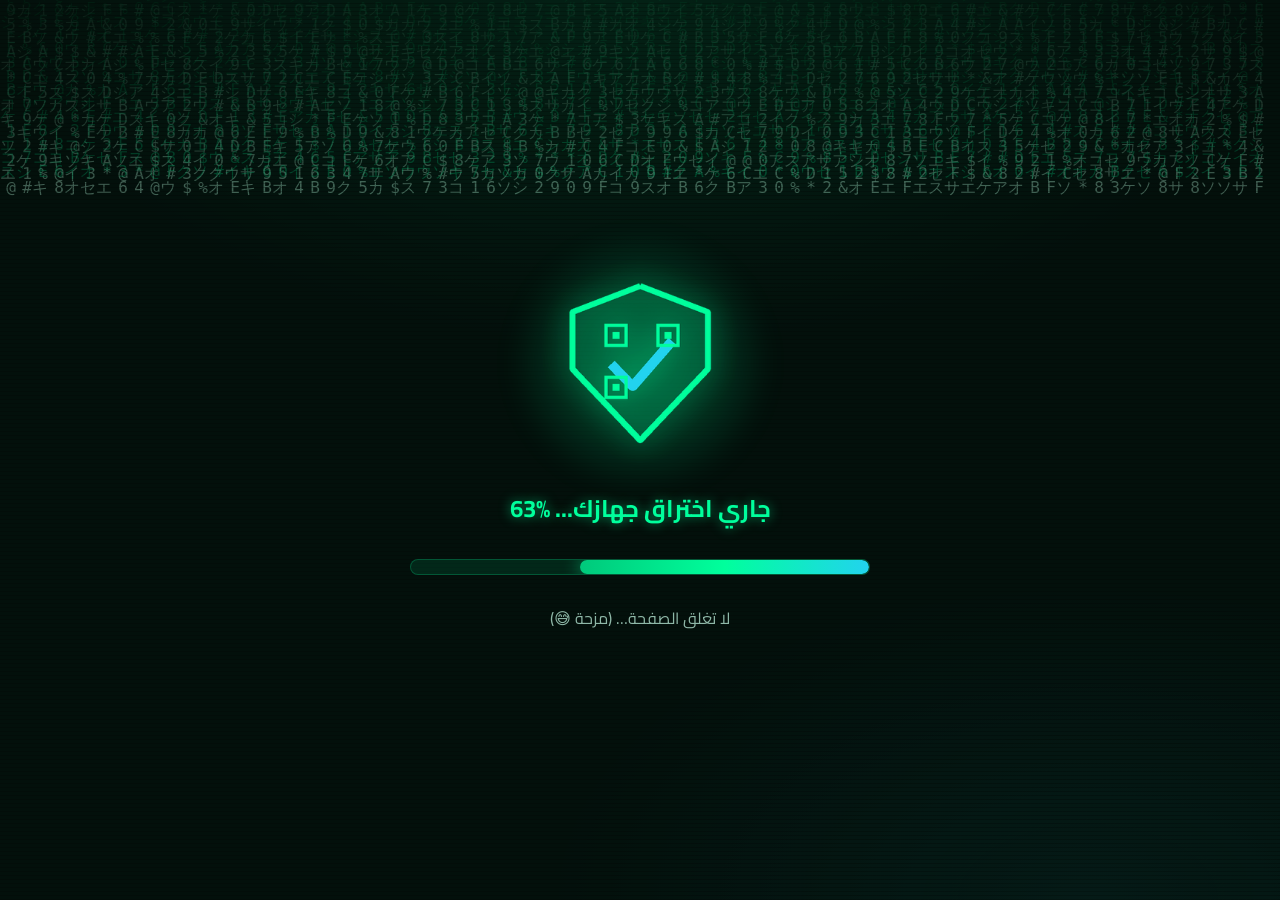
==== index.html @ ec9e2a28 "feat:enhancement mvp 1" ====
<!DOCTYPE html>
<html lang="ar" dir="rtl">
<head>
  <meta charset="UTF-8" />
  <meta name="viewport" content="width=device-width, initial-scale=1.0" />
  <meta name="theme-color" content="#04110c" />
  <title>تنبيه أمني — وعي بالتصيّد الاحتيالي</title>

  <!-- Google Font: Cairo (only allowed external resource) -->
  <link rel="preconnect" href="https://fonts.googleapis.com" />
  <link rel="preconnect" href="https://fonts.gstatic.com" crossorigin />
  <link href="https://fonts.googleapis.com/css2?family=Cairo:wght@400;600;800;900&display=swap" rel="stylesheet" />

  <link rel="stylesheet" href="style.css" />
</head>
<body>

  <!-- ====== الخلفية: أحرف خضراء متساقطة ====== -->
  <canvas id="matrix" aria-hidden="true"></canvas>
  <div class="scanlines" aria-hidden="true"></div>

  <!-- ====== 1) شاشة البداية ====== -->
  <main class="stage" id="stage">

    <section class="screen screen--loading is-active" id="screenLoading">
      <div class="logo-wrap">
        <img src="logo.png" alt="شعار الجهة" class="logo" id="logo" />
        <!-- بديل يظهر تلقائيًا إن لم يوجد ملف logo.png -->
        <span class="logo-fallback" id="logoFallback" aria-hidden="true">🛡️</span>
        <span class="logo-glow" aria-hidden="true"></span>
      </div>

      <p class="loading-text" id="loadingText">جاري اختراق جهازك... <span id="percent">0%</span></p>

      <div class="progress" role="progressbar" aria-valuemin="0" aria-valuemax="100" aria-valuenow="0" id="progressBar">
        <div class="progress__fill" id="progressFill"></div>
      </div>
      <p class="hint">لا تغلق الصفحة… (مزحة 😅)</p>
    </section>

    <!-- ====== 2) شاشة النتيجة ====== -->
    <section class="screen screen--result" id="screenResult">

      <h1 class="glitch" data-text="😱 تم اختراقك!">😱 تم اختراقك!</h1>

      <p class="funny">هذه المرة كان مجرد QR... المرة القادمة قد لا يكون مزحة 😅</p>

      <!-- بطاقة النصائح -->
      <section class="card" aria-labelledby="tipsTitle">
        <h2 class="card__title" id="tipsTitle">
          لا تقلق، لم نأخذ أي بيانات منك! لكن هكذا يبدأ التصيد الاحتيالي:
        </h2>

        <ul class="tips" id="tips">
          <li class="tip" style="--i:0"><span class="tip__icon">🚫</span><span class="tip__text">لا تمسح أي رمز QR من مصدر مجهول</span></li>
          <li class="tip" style="--i:1"><span class="tip__icon">🔗</span><span class="tip__text">تحقق من الرابط قبل أن تفتحه</span></li>
          <li class="tip" style="--i:2"><span class="tip__icon">🔑</span><span class="tip__text">لا تُدخل كلمة المرور في صفحة وصلتك عبر رسالة</span></li>
          <li class="tip" style="--i:3"><span class="tip__icon">🛡️</span><span class="tip__text">فعّل التحقق بخطوتين (2FA)</span></li>
          <li class="tip" style="--i:4"><span class="tip__icon">🧑‍💻</span><span class="tip__text">إذا شككت، اسأل فريق الأمن قبل أن تضغط</span></li>
        </ul>
      </section>

      <button class="btn-replay" id="replayBtn" type="button">العب مرة ثانية 🔄</button>

      <p class="disclaimer">عرض توعوي فقط — لا يتم جمع أي بيانات.</p>
    </section>
  </main>

  <script src="script.js"></script>
</body>
</html>
---- style.css ----
/* =========================================================
   تنبيه أمني — صفحة وعي بالتصيّد الاحتيالي
   الألوان: متغيّرات CSS في الأعلى لتغيير الهوية كاملة
   ========================================================= */

:root {
  /* --- غيّر هذه القيم لتغيير الألوان --- */
  --green: #00ff9c;          /* الأخضر النيون الأساسي */
  --green-dark: #00c97b;
  --cyan: #22d3ee;           /* السماوي */
  --bg: #04110c;             /* خلفية شبه سوداء */
  --text: #e8fff5;
  --muted: #8fb8a8;
  --card: rgba(6, 26, 20, 0.72);
  --border: rgba(0, 255, 156, 0.22);

  --radius: 22px;
  --speed: 4s;               /* مدة عدّاد التحميل */
}

/* ============ الأساسيات ============ */
* { margin: 0; padding: 0; box-sizing: border-box; }

html { -webkit-text-size-adjust: 100%; }

body {
  min-height: 100svh;
  font-family: "Cairo", "Segoe UI", system-ui, -apple-system, "Helvetica Neue", Arial, sans-serif;
  background: var(--bg);
  color: var(--text);
  overflow-x: hidden;
  display: flex;
  justify-content: center;
  padding: clamp(12px, 4vw, 40px);
}

/* توهّج خلفي ناعم */
body::before {
  content: "";
  position: fixed;
  inset: 0;
  z-index: -2;
  background:
    radial-gradient(70% 55% at 50% 0%, rgba(0, 255, 156, 0.16), transparent 70%),
    radial-gradient(60% 50% at 85% 100%, rgba(34, 211, 238, 0.12), transparent 70%);
}

/* ============ كانفس الأحرف المتساقطة ============ */
#matrix {
  position: fixed;
  inset: 0;
  width: 100%;
  height: 100%;
  z-index: -1;
  opacity: 0.55;
  pointer-events: none;
}

/* خطوط شاشة CRT خفيفة */
.scanlines {
  position: fixed;
  inset: 0;
  z-index: -1;
  pointer-events: none;
  background: repeating-linear-gradient(
    to bottom,
    rgba(0, 0, 0, 0) 0 3px,
    rgba(0, 0, 0, 0.22) 3px 4px
  );
}

/* ============ المسرح والشاشات ============ */
.stage {
  width: 100%;
  max-width: 720px;
  display: flex;
  flex-direction: column;
  justify-content: center;
}

.screen { display: none; width: 100%; }
.screen.is-active { display: flex; flex-direction: column; align-items: center; }

/* ============ 1) شاشة التحميل ============ */
.screen--loading { gap: clamp(18px, 5vw, 28px); text-align: center; }

.logo-wrap {
  position: relative;
  width: clamp(120px, 34vw, 190px);
  aspect-ratio: 1;
  display: grid;
  place-items: center;
  animation: float 3.5s ease-in-out infinite;
}

.logo {
  width: 100%;
  height: auto;
  object-fit: contain;
  filter: drop-shadow(0 0 14px rgba(0, 255, 156, 0.45));
}

/* توهّج ناعم خلف الشعار */
.logo-glow {
  position: absolute;
  inset: -25%;
  border-radius: 50%;
  background: radial-gradient(circle, rgba(0, 255, 156, 0.35), transparent 65%);
  filter: blur(12px);
  z-index: -1;
  animation: pulse 2.4s ease-in-out infinite;
}

/* بديل أنيق إن لم يوجد ملف الشعار */
.logo-fallback {
  display: none;
  width: 100%;
  height: 100%;
  place-items: center;
  font-size: clamp(3rem, 16vw, 4.4rem);
  border-radius: 28px;
  background: rgba(0, 255, 156, 0.08);
  border: 2px dashed rgba(0, 255, 156, 0.45);
}
.logo.is-missing { display: none; }
.logo.is-missing ~ .logo-fallback { display: grid; }

.loading-text {
  font-size: clamp(1.05rem, 4.6vw, 1.5rem);
  font-weight: 700;
  color: var(--green);
  text-shadow: 0 0 12px rgba(0, 255, 156, 0.55);
}

#percent {
  font-variant-numeric: tabular-nums;
  direction: ltr;          /* حتى تظهر "9%" وليس "%9" */
  unicode-bidi: isolate;
  display: inline-block;
}

.progress {
  width: min(100%, 460px);
  height: 16px;
  border-radius: 999px;
  background: rgba(0, 255, 156, 0.1);
  border: 1px solid var(--border);
  overflow: hidden;
}

.progress__fill {
  height: 100%;
  width: 0%;
  border-radius: 999px;
  background: linear-gradient(90deg, var(--green-dark), var(--green), var(--cyan));
  box-shadow: 0 0 18px rgba(0, 255, 156, 0.6);
  transition: width 0.12s linear;
}

.hint { color: var(--muted); font-size: clamp(0.8rem, 3.4vw, 1rem); }

/* ============ 2) شاشة النتيجة ============ */
.screen--result { gap: clamp(16px, 4.5vw, 26px); text-align: center; }

/* عنوان مع تأثير الخلل (glitch) */
.glitch {
  position: relative;
  font-size: clamp(2rem, 11vw, 4rem);
  font-weight: 900;
  line-height: 1.25;
  color: #fff;
  text-shadow: 0 0 22px rgba(0, 255, 156, 0.55);
  animation: glitch-anim 0.55s steps(2, end) 3;
}

.glitch::before,
.glitch::after {
  content: attr(data-text);
  position: absolute;
  inset: 0;
  background: var(--bg);
  overflow: hidden;
  opacity: 0.85;
}

.glitch::before { color: var(--green); animation: glitch-a 0.55s steps(2, end) 3; }
.glitch::after  { color: var(--cyan);  animation: glitch-b 0.55s steps(2, end) 3; }

.funny {
  font-size: clamp(1rem, 4.4vw, 1.35rem);
  font-weight: 600;
  color: var(--cyan);
  max-width: 34ch;
  animation: rise 0.6s ease both 0.25s;
}

/* ============ بطاقة النصائح ============ */
.card {
  width: 100%;
  background: var(--card);
  border: 1px solid var(--border);
  border-radius: var(--radius);
  padding: clamp(18px, 5vw, 30px);
  box-shadow: 0 18px 50px rgba(0, 0, 0, 0.45), inset 0 1px 0 rgba(255, 255, 255, 0.05);
  backdrop-filter: blur(8px);
  -webkit-backdrop-filter: blur(8px);
  animation: rise 0.6s ease both 0.35s;
}

.card__title {
  font-size: clamp(1rem, 4.2vw, 1.25rem);
  font-weight: 800;
  line-height: 1.6;
  margin-bottom: clamp(14px, 4vw, 20px);
  color: var(--green);
}

.tips { list-style: none; display: flex; flex-direction: column; gap: 10px; }

.tip {
  display: flex;
  align-items: center;
  gap: 12px;
  padding: 12px 14px;
  border-radius: 16px;
  background: rgba(0, 255, 156, 0.06);
  border: 1px solid rgba(0, 255, 156, 0.14);
  font-size: clamp(0.95rem, 4vw, 1.1rem);
  font-weight: 600;
  line-height: 1.55;
  text-align: right;
  opacity: 0;
  animation: rise 0.55s ease both;
  animation-delay: calc(0.5s + var(--i) * 0.13s);
}

.tip__icon {
  flex: 0 0 auto;
  width: 42px;
  height: 42px;
  display: grid;
  place-items: center;
  font-size: 1.35rem;
  border-radius: 50%;
  background: rgba(34, 211, 238, 0.12);
  border: 1px solid rgba(34, 211, 238, 0.3);
}

.tip__text { flex: 1; }

/* ============ الزر ============ */
.btn-replay {
  font-family: inherit;
  font-size: clamp(1rem, 4.2vw, 1.2rem);
  font-weight: 800;
  color: #04110c;
  background: linear-gradient(135deg, var(--green), var(--cyan));
  border: none;
  border-radius: 999px;
  padding: 16px 34px;
  cursor: pointer;
  box-shadow: 0 10px 30px rgba(0, 255, 156, 0.35);
  transition: transform 0.18s ease, box-shadow 0.18s ease, filter 0.18s ease;
  animation: rise 0.6s ease both 1.25s;
}

.btn-replay:hover { transform: translateY(-2px) scale(1.03); box-shadow: 0 14px 38px rgba(0, 255, 156, 0.5); }
.btn-replay:active { transform: scale(0.97); filter: brightness(0.92); }
.btn-replay:focus-visible { outline: 3px solid var(--cyan); outline-offset: 4px; }

.disclaimer { color: var(--muted); font-size: clamp(0.75rem, 3.2vw, 0.9rem); }

/* ============ الحركات ============ */
@keyframes rise {
  from { opacity: 0; transform: translateY(22px); }
  to   { opacity: 1; transform: translateY(0); }
}

@keyframes float {
  0%, 100% { transform: translateY(0); }
  50%      { transform: translateY(-10px); }
}

@keyframes pulse {
  0%, 100% { opacity: 0.55; transform: scale(1); }
  50%      { opacity: 1;    transform: scale(1.1); }
}

@keyframes glitch-anim {
  0%, 100% { transform: translate(0); }
  20%      { transform: translate(-3px, 2px) skewX(-6deg); }
  40%      { transform: translate(3px, -2px) skewX(6deg); }
  60%      { transform: translate(-2px, -1px); }
  80%      { transform: translate(2px, 1px); }
}

@keyframes glitch-a {
  0%, 100% { clip-path: inset(100% 0 0 0); transform: none; }
  20%      { clip-path: inset(12% 0 72% 0); transform: translate(-6px, -2px); }
  40%      { clip-path: inset(58% 0 26% 0); transform: translate(6px, 2px); }
  60%      { clip-path: inset(32% 0 52% 0); transform: translate(-4px, 1px); }
  80%      { clip-path: inset(76% 0 8% 0);  transform: translate(5px, -1px); }
}

@keyframes glitch-b {
  0%, 100% { clip-path: inset(100% 0 0 0); transform: none; }
  20%      { clip-path: inset(66% 0 18% 0); transform: translate(6px, 2px); }
  40%      { clip-path: inset(18% 0 68% 0); transform: translate(-6px, -2px); }
  60%      { clip-path: inset(44% 0 40% 0); transform: translate(4px, -1px); }
  80%      { clip-path: inset(8% 0 82% 0);  transform: translate(-5px, 1px); }
}

/* وميض الشاشة عند لحظة "الاختراق" */
body.hacked .screen.is-active {
  animation: hack-flash 0.5s ease;
}
@keyframes hack-flash {
  0%, 100% { filter: none; }
  25%      { filter: invert(1) hue-rotate(90deg); }
  50%      { filter: none; }
  75%      { filter: invert(1) hue-rotate(-60deg); }
}

/* ============ الاستجابة ============ */
@media (min-width: 900px) {
  .card { padding: 34px; }
  .tip { padding: 15px 18px; }
}

@media (max-width: 360px) {
  .tip__icon { width: 36px; height: 36px; font-size: 1.15rem; }
  .btn-replay { padding: 14px 26px; }
}

/* ============ تقليل الحركة ============ */
@media (prefers-reduced-motion: reduce) {
  *, *::before, *::after {
    animation-duration: 0.001ms !important;
    animation-iteration-count: 1 !important;
    transition-duration: 0.001ms !important;
  }
  .screen--result .tip,
  .funny,
  .card,
  .btn-replay { opacity: 1 !important; }
  #matrix { display: none; }
  .glitch::before, .glitch::after { display: none; }
  .logo-glow { animation: none; }
}
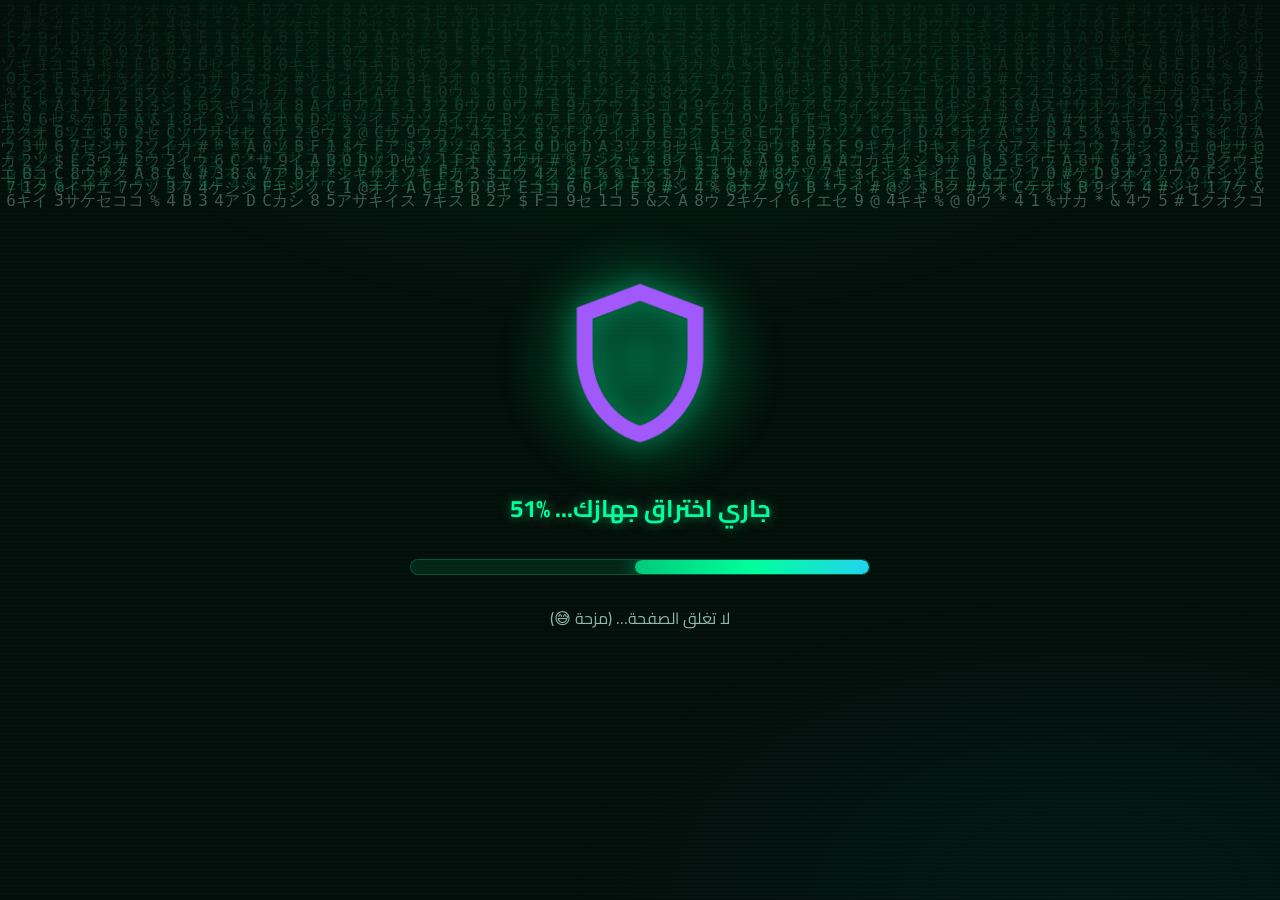
==== commit baf4bd7f: "feat:enhancement mvp 1" ====
--- a/index.html
+++ b/index.html
@@ -45,19 +45,19 @@
 
       <p class="funny">هذه المرة كان مجرد QR... المرة القادمة قد لا يكون مزحة 😅</p>
 
-      <!-- بطاقة النصائح -->
-      <section class="card" aria-labelledby="tipsTitle">
-        <h2 class="card__title" id="tipsTitle">
-          لا تقلق، لم نأخذ أي بيانات منك! لكن هكذا يبدأ التصيد الاحتيالي:
+      <!-- بطاقة كوبيرغارد -->
+      <section class="card" aria-labelledby="cuperTitle">
+        <h2 class="card__title" id="cuperTitle">
+          CuperGuard — حماية إضافية عند تصفحك
         </h2>
 
-        <ul class="tips" id="tips">
-          <li class="tip" style="--i:0"><span class="tip__icon">🚫</span><span class="tip__text">لا تمسح أي رمز QR من مصدر مجهول</span></li>
-          <li class="tip" style="--i:1"><span class="tip__icon">🔗</span><span class="tip__text">تحقق من الرابط قبل أن تفتحه</span></li>
-          <li class="tip" style="--i:2"><span class="tip__icon">🔑</span><span class="tip__text">لا تُدخل كلمة المرور في صفحة وصلتك عبر رسالة</span></li>
-          <li class="tip" style="--i:3"><span class="tip__icon">🛡️</span><span class="tip__text">فعّل التحقق بخطوتين (2FA)</span></li>
-          <li class="tip" style="--i:4"><span class="tip__icon">🧑‍💻</span><span class="tip__text">إذا شككت، اسأل فريق الأمن قبل أن تضغط</span></li>
+        <ul class="tips" id="cuperTips">
+          <li class="tip" style="--i:0"><span class="tip__icon">🛡️</span><span class="tip__text">يحظر الروابط الخطرة قبل أن تفتح الصفحة</span></li>
+          <li class="tip" style="--i:1"><span class="tip__icon">🔍</span><span class="tip__text">يفحص الرابط ويخبرك إن كان آمناً أم مريباً</span></li>
+          <li class="tip" style="--i:2"><span class="tip__icon">⚠️</span><span class="tip__text">ينبهك قبل أن تضغط أو تدخل بياناتك</span></li>
         </ul>
+
+        <p class="card__note">إضافة للمتصفح. طبقة حماية إضافية — لا تزال بحاجة إلى الانتباه.</p>
       </section>
 
       <button class="btn-replay" id="replayBtn" type="button">العب مرة ثانية 🔄</button>
--- a/style.css
+++ b/style.css
@@ -213,6 +213,13 @@
   line-height: 1.6;
   margin-bottom: clamp(14px, 4vw, 20px);
   color: var(--green);
+}
+
+.card__note {
+  margin-top: clamp(12px, 3vw, 16px);
+  font-size: clamp(0.85rem, 3.6vw, 1rem);
+  color: var(--muted);
+  line-height: 1.5;
 }
 
 .tips { list-style: none; display: flex; flex-direction: column; gap: 10px; }
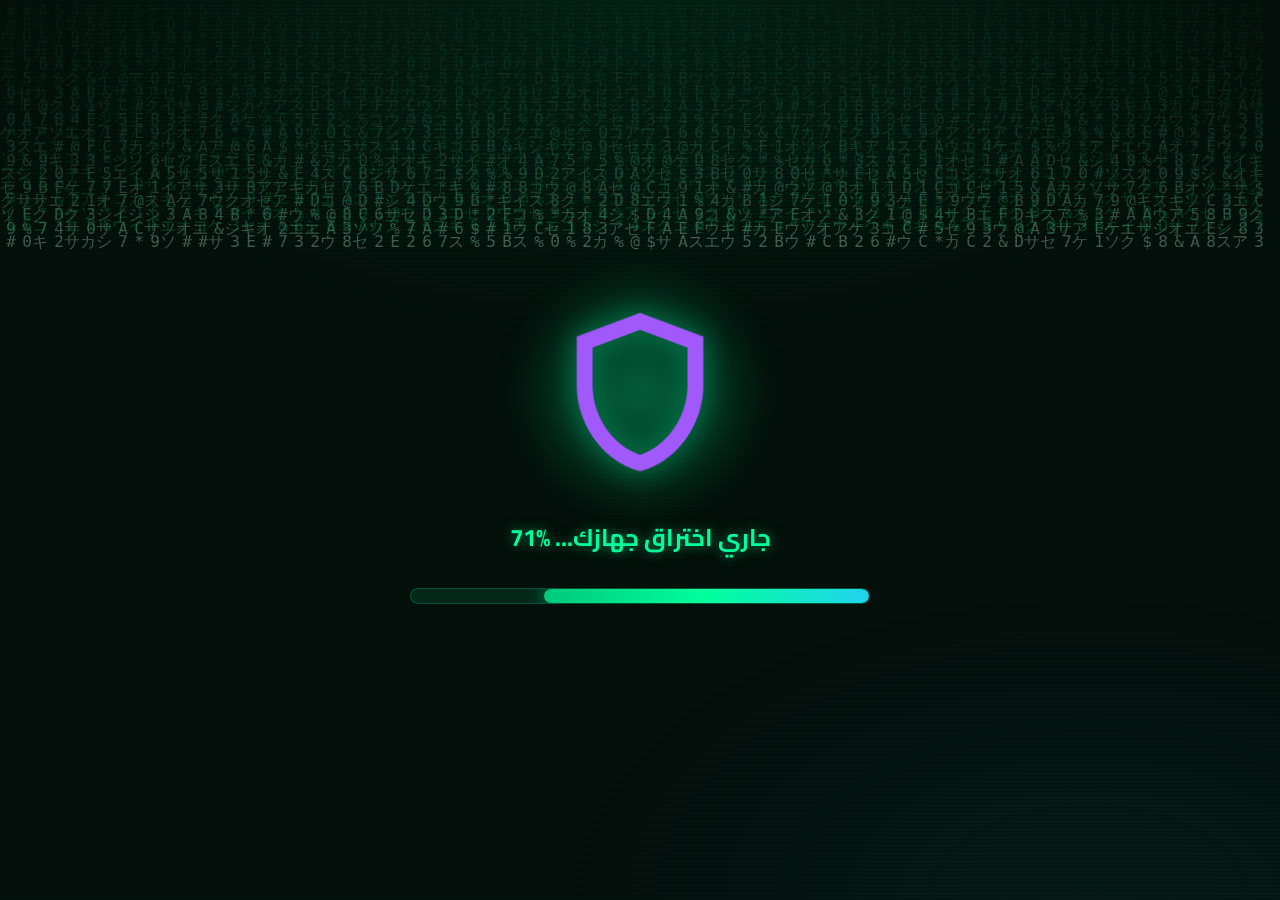
==== commit d286c35f: "feat:enhancement mvp 1" ====
--- a/index.html
+++ b/index.html
@@ -35,7 +35,7 @@
       <div class="progress" role="progressbar" aria-valuemin="0" aria-valuemax="100" aria-valuenow="0" id="progressBar">
         <div class="progress__fill" id="progressFill"></div>
       </div>
-      <p class="hint">لا تغلق الصفحة… (مزحة 😅)</p>
+     
     </section>
 
     <!-- ====== 2) شاشة النتيجة ====== -->
@@ -43,26 +43,11 @@
 
       <h1 class="glitch" data-text="😱 تم اختراقك!">😱 تم اختراقك!</h1>
 
-      <p class="funny">هذه المرة كان مجرد QR... المرة القادمة قد لا يكون مزحة 😅</p>
 
       <!-- بطاقة كوبيرغارد -->
-      <section class="card" aria-labelledby="cuperTitle">
-        <h2 class="card__title" id="cuperTitle">
-          CuperGuard — حماية إضافية عند تصفحك
-        </h2>
 
-        <ul class="tips" id="cuperTips">
-          <li class="tip" style="--i:0"><span class="tip__icon">🛡️</span><span class="tip__text">يحظر الروابط الخطرة قبل أن تفتح الصفحة</span></li>
-          <li class="tip" style="--i:1"><span class="tip__icon">🔍</span><span class="tip__text">يفحص الرابط ويخبرك إن كان آمناً أم مريباً</span></li>
-          <li class="tip" style="--i:2"><span class="tip__icon">⚠️</span><span class="tip__text">ينبهك قبل أن تضغط أو تدخل بياناتك</span></li>
-        </ul>
+      
 
-        <p class="card__note">إضافة للمتصفح. طبقة حماية إضافية — لا تزال بحاجة إلى الانتباه.</p>
-      </section>
-
-      <button class="btn-replay" id="replayBtn" type="button">العب مرة ثانية 🔄</button>
-
-      <p class="disclaimer">عرض توعوي فقط — لا يتم جمع أي بيانات.</p>
     </section>
   </main>
 
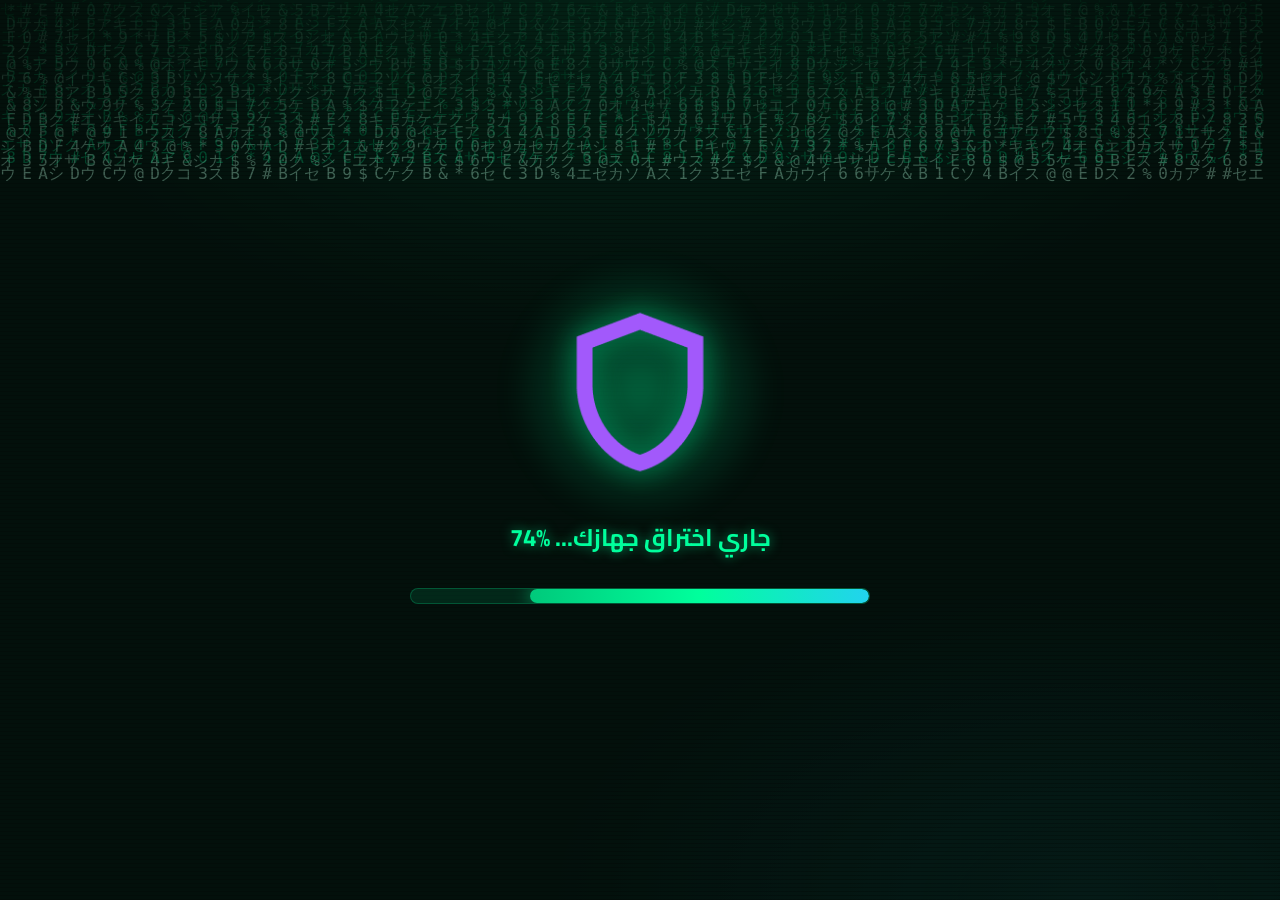
==== commit 8a4c1d06: "feat:enhancement mvp 1" ====
--- a/index.html
+++ b/index.html
@@ -41,7 +41,7 @@
     <!-- ====== 2) شاشة النتيجة ====== -->
     <section class="screen screen--result" id="screenResult">
 
-      <h1 class="glitch" data-text="😱 تم اختراقك!">😱 تم اختراقك!</h1>
+      <h1 class="glitch" data-text="😈 تم اختراقك!">😈 تم اختراقك!</h1>
 
 
       <!-- بطاقة كوبيرغارد -->
